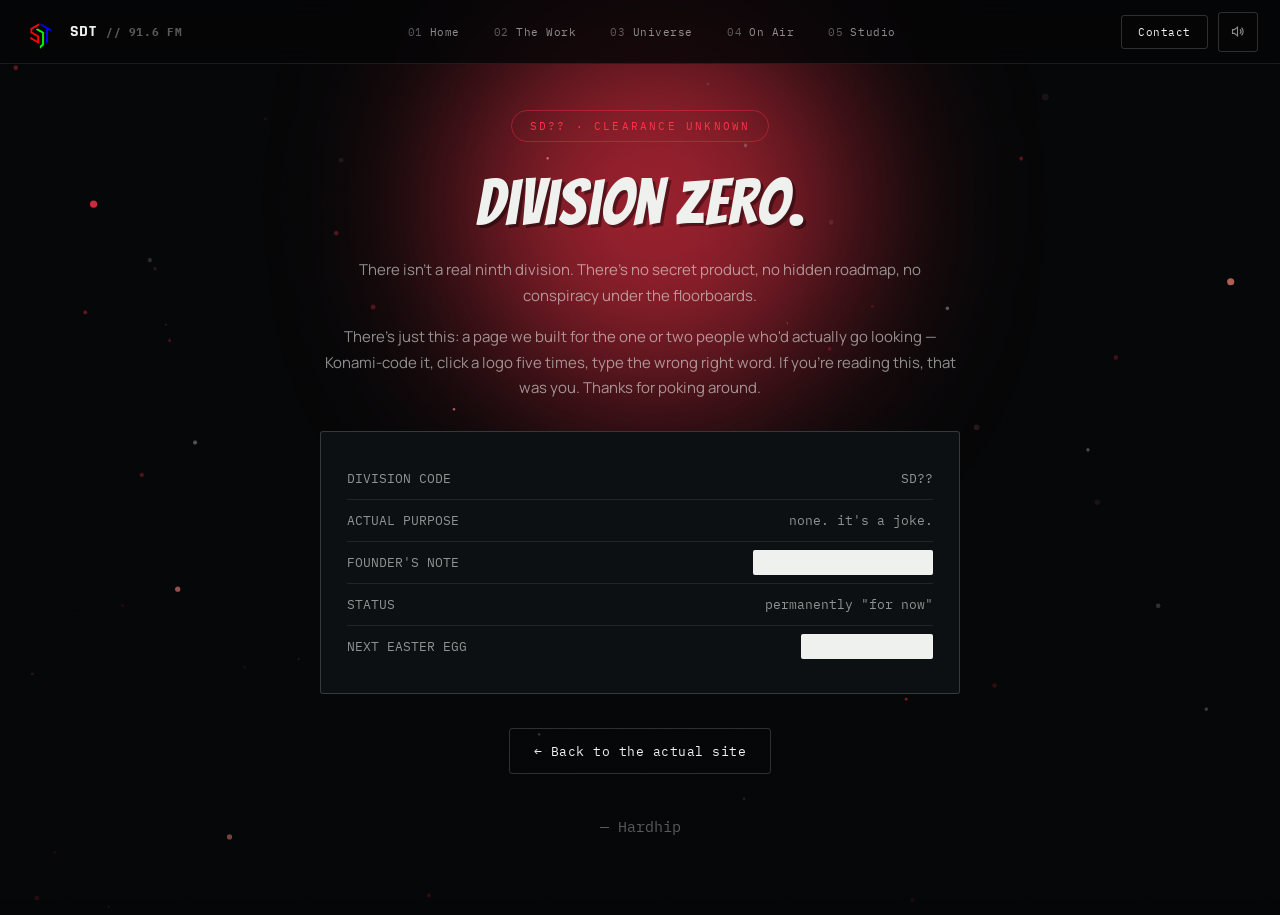
==== division-zero.html @ 91475825 "Add files via upload" ====
<!DOCTYPE html>
<html lang="en">
<head>
<meta charset="UTF-8">
<meta name="viewport" content="width=device-width, initial-scale=1.0, viewport-fit=cover">
<meta name="theme-color" content="#050607">
<title>SD?? — Classified</title>
<meta name="description" content="You shouldn't be here. Well — you should. Come on in.">
<meta name="robots" content="noindex, nofollow">
<link rel="stylesheet" href="css/base.css">
<style>
  body{background:#050607;}
  .dz-shell{min-height:100vh;min-height:100svh;display:flex;flex-direction:column;align-items:center;justify-content:center;
    text-align:center;padding:calc(110px + env(safe-area-inset-top,0)) 24px 60px;position:relative;overflow:hidden;}
  .dz-shell canvas{position:absolute;inset:0;width:100%;height:100%;z-index:0;}
  .dz-content{position:relative;z-index:2;max-width:640px;}
  .dz-stamp{font-family:'IBM Plex Mono';font-size:11px;letter-spacing:0.2em;color:var(--hot);border:1px solid rgba(255,51,72,0.4);
    padding:8px 18px;border-radius:99px;display:inline-block;margin-bottom:26px;}
  .dz-content h1{font-size:clamp(34px,7vw,64px);margin-bottom:20px;}
  .dz-content p{font-size:15px;margin-bottom:16px;}
  .dz-file{text-align:left;border:1px solid var(--line-strong);background:var(--panel);border-radius:var(--radius);
    padding:26px;margin-top:30px;font-family:'IBM Plex Mono';font-size:12.5px;color:var(--dim);line-height:2;}
  .dz-file .row{display:flex;justify-content:space-between;border-bottom:1px solid var(--line);padding:8px 0;}
  .dz-file .row:last-child{border-bottom:none;}
  .dz-file .redacted{background:var(--paper);color:var(--paper);border-radius:2px;padding:0 6px;}
  .dz-back{margin-top:34px;display:inline-flex;}
  .dz-foot{margin-top:40px;font-family:'IBM Plex Mono';font-size:10.5px;color:var(--dim-2);}
</style>
</head>
<body data-theme="division-zero">

<div class="dz-shell">
  <canvas id="dzCanvas"></canvas>
  <div class="dz-content">
    <span class="dz-stamp reveal in">SD?? · CLEARANCE UNKNOWN</span>
    <h1 class="reveal in">Division Zero.</h1>
    <p class="reveal in">There isn't a real ninth division. There's no secret product, no hidden roadmap, no conspiracy under the floorboards.</p>
    <p class="reveal in">There's just this: a page we built for the one or two people who'd actually go looking — Konami-code it, click a logo five times, type the wrong right word. If you're reading this, that was you. Thanks for poking around.</p>

    <div class="dz-file reveal">
      <div class="row"><span>DIVISION CODE</span><span>SD??</span></div>
      <div class="row"><span>ACTUAL PURPOSE</span><span>none. it's a joke.</span></div>
      <div class="row"><span>FOUNDER'S NOTE</span><span class="redacted">nice job finding this</span></div>
      <div class="row"><span>STATUS</span><span>permanently "for now"</span></div>
      <div class="row"><span>NEXT EASTER EGG</span><span class="redacted">not telling you</span></div>
    </div>

    <div class="dz-back">
      <a class="btn ghost" href="index.html">← Back to the actual site</a>
    </div>
    <p class="dz-foot">— Hardhip</p>
  </div>
</div>

<script src="js/shared.js"></script>
<script>
  (function(){
    const canvas = document.getElementById('dzCanvas');
    const ctx = canvas.getContext('2d');
    let W,H,dpr;
    function size(){
      dpr = Math.min(window.devicePixelRatio||1,2);
      W = window.innerWidth; H = window.innerHeight;
      canvas.width = W*dpr; canvas.height = H*dpr;
      ctx.setTransform(dpr,0,0,dpr,0,0);
    }
    size(); window.addEventListener('resize', size);
    const dots = Array.from({length:50}, ()=>({
      x:Math.random()*1400, y:Math.random()*900, r:0.7+Math.random()*1.8,
      vy:-(0.05+Math.random()*0.14), color: Math.random()>0.5 ? '#ff3348' : '#eef1ee', a:0.08+Math.random()*0.3
    }));
    function draw(){
      ctx.clearRect(0,0,W,H);
      dots.forEach(d=>{
        d.y += d.vy;
        if(d.y<-10){ d.y=H+10; d.x=Math.random()*W; }
        ctx.globalAlpha = d.a;
        ctx.fillStyle = d.color;
        ctx.beginPath(); ctx.arc(d.x,d.y,d.r,0,Math.PI*2); ctx.fill();
      });
      ctx.globalAlpha = 1;
      requestAnimationFrame(draw);
    }
    draw();
  })();
</script>
</body>
</html>
---- css/base.css ----
/* =========================================================
   SDT — SIGNAL IDENTITY
   Concept: this whole site is a frequency you've tuned into.
   SDT began as a channel broadcasting about other people's
   worlds before building its own — and "Volta," the studio's
   own universe, is literally a unit of electrical potential.
   Every recurring motif (waveform, tuner, static, channels)
   comes from that: broadcast + voltage, not generic sci-fi HUD.
========================================================= */

@import url('https://fonts.googleapis.com/css2?family=Bangers&family=Rajdhani:wght@500;600;700&family=Manrope:wght@400;500;600;700;800&family=IBM+Plex+Mono:wght@400;500;600&display=swap');

:root{
  --void:#050607;
  --panel:#0d1012;
  --panel-2:#12161a;
  --paper:#eef1ee;
  --dim:rgba(238,241,238,0.58);
  --dim-2:rgba(238,241,238,0.36);
  --line:rgba(238,241,238,0.09);
  --line-strong:rgba(238,241,238,0.18);

  --hot:#ff3348;    /* live / urgent / hostile */
  --cool:#2ea8ff;   /* system / info / ally */
  --charge:#3fe08a; /* active / go / stable */
  --volt:#ffc233;   /* power / energy / Volta */
  --deep:#7c6bff;   /* Volta Chronicles' own frequency — used only there */
  --amber:#ff9d5c;  /* division accent — SDAI */
  --rose:#ff77c9;   /* division accent — SDE */
  --teal:#22d3c8;   /* division accent — SDR&D */

  --max:1200px;
  --radius:3px;
}

*{box-sizing:border-box;-webkit-tap-highlight-color:transparent;}
html{scroll-behavior:smooth;-webkit-text-size-adjust:100%;text-size-adjust:100%;}
body{
  margin:0;
  background:var(--void);
  color:var(--paper);
  font-family:'Manrope',sans-serif;
  -webkit-font-smoothing:antialiased;
  overflow-x:hidden;
  touch-action:manipulation;
}
h1,h2,h3,h4{font-family:'Bangers',cursive,sans-serif;font-weight:400;margin:0;line-height:1.08;letter-spacing:0.015em;
  text-shadow:3px 3px 0 rgba(0,0,0,0.4);}
h3,h4{text-shadow:2px 2px 0 rgba(0,0,0,0.35);}
.mono{font-family:'IBM Plex Mono',monospace;}
a{color:inherit;text-decoration:none;}
img{display:block;max-width:100%;}
p{line-height:1.7;color:var(--dim);margin:0;}
.wrap{max-width:var(--max);margin:0 auto;padding:0 26px;}
::selection{background:var(--hot);color:var(--void);}
button{font-family:inherit;background:none;border:none;color:inherit;cursor:pointer;}

@media (prefers-reduced-motion: reduce){
  *{animation-duration:0.01ms !important; animation-iteration-count:1 !important; transition-duration:0.01ms !important; scroll-behavior:auto !important;}
}

/* ============ STATIC NOISE (ambient texture, very faint) ============ */
.static-veil{position:fixed;inset:0;z-index:1;pointer-events:none;opacity:0.035;mix-blend-mode:overlay;
  background-image:url("data:image/svg+xml,%3Csvg xmlns='http://www.w3.org/2000/svg' width='120' height='120'%3E%3Cfilter id='n'%3E%3CfeTurbulence type='fractalNoise' baseFrequency='0.9' numOctaves='2' stitchTiles='stitch'/%3E%3C/filter%3E%3Crect width='100%25' height='100%25' filter='url(%23n)'/%3E%3C/svg%3E");}
#bgfx{position:fixed;inset:0;z-index:0;pointer-events:none;width:100%;height:100%;}
main{position:relative;z-index:2;}

/* ============ BRIGHT LIVE BACKGROUND BLOBS (CSS-driven, GPU-cheap) ============ */
.bg-blobs{position:fixed;inset:0;z-index:0;overflow:hidden;pointer-events:none;}
.bg-blob{position:absolute;width:400px;height:400px;border-radius:50%;filter:blur(85px);
  opacity:0.6;mix-blend-mode:screen;transform:translate(-50%,-50%);will-change:transform;}
@keyframes blobDrift1{0%{transform:translate(-50%,-50%) translate(0,0);}50%{transform:translate(-50%,-50%) translate(7vw,9vh);}100%{transform:translate(-50%,-50%) translate(-5vw,-6vh);}}
@keyframes blobDrift2{0%{transform:translate(-50%,-50%) translate(0,0);}50%{transform:translate(-50%,-50%) translate(-9vw,6vh);}100%{transform:translate(-50%,-50%) translate(6vw,-8vh);}}
@keyframes blobDrift3{0%{transform:translate(-50%,-50%) translate(0,0);}50%{transform:translate(-50%,-50%) translate(5vw,-10vh);}100%{transform:translate(-50%,-50%) translate(-8vw,5vh);}}

/* ============ CHANNEL SWITCH TRANSITION (page nav) ============ */
#channelSwitch{position:fixed;inset:0;z-index:9998;background:var(--void);opacity:0;pointer-events:none;}
#channelSwitch.active{opacity:1;pointer-events:all;
  background-image:url("data:image/svg+xml,%3Csvg xmlns='http://www.w3.org/2000/svg' width='140' height='140'%3E%3Cfilter id='n'%3E%3CfeTurbulence type='fractalNoise' baseFrequency='0.85' numOctaves='3'/%3E%3C/filter%3E%3Crect width='100%25' height='100%25' filter='url(%23n)'/%3E%3C/svg%3E");
  animation:staticFlicker .32s steps(2) forwards;}
@keyframes staticFlicker{0%{opacity:0;}20%{opacity:1;}70%{opacity:1;}100%{opacity:1;}}

/* ============ TUNER STRIP (nav) ============ */
.tuner{position:fixed;top:0;left:0;right:0;z-index:100;display:flex;align-items:center;justify-content:space-between;
  padding:env(safe-area-inset-top,0) calc(22px + env(safe-area-inset-right,0)) 0 calc(22px + env(safe-area-inset-left,0));
  height:calc(64px + env(safe-area-inset-top,0));background:rgba(5,6,7,0.82);backdrop-filter:blur(10px);border-bottom:1px solid var(--line);}
.tuner .call-sign{display:flex;align-items:center;gap:10px;font-family:'Rajdhani';font-weight:700;font-size:16px;letter-spacing:0.02em;}
.tuner .call-sign .mark{width:38px;height:38px;flex:none;animation:navMarkPulse 3.4s ease-in-out infinite;}
@keyframes navMarkPulse{0%,100%{filter:drop-shadow(0 0 0 rgba(255,51,72,0));}50%{filter:drop-shadow(0 0 8px rgba(255,51,72,0.55));}}
.tuner .freq{font-family:'IBM Plex Mono';font-size:10.5px;color:var(--dim-2);letter-spacing:0.06em;}
.presets{display:none;gap:2px;}
@media(min-width:900px){.presets{display:flex;}}
.presets a{position:relative;padding:10px 16px;font-family:'IBM Plex Mono';font-size:11px;letter-spacing:0.05em;
  color:var(--dim);transition:color .2s, text-shadow .15s;}
.presets a .num{color:var(--dim-2);margin-right:7px;}
.presets a:hover{color:var(--paper);text-shadow:1.5px 0 rgba(255,51,72,0.7), -1.5px 0 rgba(46,168,255,0.7);}
.presets a.current{color:var(--paper);}
.presets a.current::after{content:'';position:absolute;left:16px;right:16px;bottom:6px;height:2px;background:var(--hot);}
.tuner-controls{display:flex;align-items:center;gap:0;}
.tuner-cta{font-family:'IBM Plex Mono';font-size:11px;letter-spacing:0.05em;border:1px solid var(--line-strong);
  padding:9px 16px;border-radius:var(--radius);transition:.2s;}
.tuner-cta:hover{border-color:var(--hot);color:var(--hot);}
.sound-toggle{display:flex;align-items:center;justify-content:center;width:40px;height:40px;border:1px solid var(--line-strong);
  border-radius:var(--radius);color:var(--dim);margin-left:10px;transition:.2s;flex:none;}
.sound-toggle:hover{color:var(--paper);border-color:var(--paper);}
.sound-toggle.muted{color:var(--dim-2);}
.sound-toggle.muted .wav1, .sound-toggle.muted .wav2{opacity:0.15;}
.tuner-menu-btn{display:flex;align-items:center;justify-content:center;width:40px;height:40px;background:none;border:1px solid var(--line-strong);border-radius:var(--radius);}
@media(min-width:900px){.tuner-menu-btn{display:none;}}
.tuner-menu-btn span{display:block;width:16px;height:1.5px;background:var(--paper);margin:3px 0;}
#mobileMenu{position:fixed;top:calc(64px + env(safe-area-inset-top,0));left:0;right:0;bottom:0;background:var(--void);
  z-index:99;display:none;flex-direction:column;padding:20px calc(26px + env(safe-area-inset-right,0)) calc(20px + env(safe-area-inset-bottom,0)) calc(26px + env(safe-area-inset-left,0));overflow-y:auto;}
#mobileMenu.open{display:flex;}
#mobileMenu a{padding:16px 0;border-bottom:1px solid var(--line);font-family:'IBM Plex Mono';font-size:14px;letter-spacing:0.04em;}
#mobileMenu a .num{color:var(--dim-2);margin-right:10px;}

/* ============ WAVEFORM DIVIDER (signature element) ============ */
.waveform-wrap{position:relative;height:64px;margin:0;overflow:hidden;}
.waveform-wrap canvas{width:100%;height:100%;display:block;}
.waveform-label{position:absolute;top:50%;left:26px;transform:translateY(-50%);font-family:'IBM Plex Mono';
  font-size:10px;letter-spacing:0.08em;color:var(--dim-2);background:var(--void);padding:0 10px;z-index:2;}

/* ============ BUTTONS & CHIPS ============ */
.btn{position:relative;display:inline-flex;align-items:center;gap:9px;padding:14px 24px;border-radius:var(--radius);
  font-family:'IBM Plex Mono';font-size:12.5px;letter-spacing:0.04em;border:1px solid var(--line-strong);
  transition:transform .15s cubic-bezier(.34,1.56,.64,1), border-color .15s, background .15s;}
.btn.pri{background:var(--paper);color:var(--void);border-color:var(--paper);font-weight:600;}
.btn.pri:hover{transform:translateY(-2px) scale(1.03);background:var(--hot);border-color:var(--hot);color:var(--void);
  text-shadow:1px 0 rgba(46,168,255,0.5), -1px 0 rgba(63,224,138,0.5);}
.btn.pri:active,.btn.ghost:active{transform:scale(0.94);}
.btn.ghost:hover{border-color:var(--paper);transform:translateY(-2px) scale(1.03);}
.btn.sm{padding:10px 16px;font-size:11px;}
.tag{display:inline-flex;align-items:center;gap:6px;font-family:'IBM Plex Mono';font-size:10.5px;letter-spacing:0.06em;
  color:var(--dim);border:1px solid var(--line-strong);border-radius:99px;padding:5px 12px;}
.tag .dot{width:6px;height:6px;border-radius:50%;background:var(--charge);}

/* ============ SECTION SHELL ============ */
section{padding:88px 0;position:relative;}
.head{max-width:680px;margin-bottom:44px;}
.head .freq-num{font-family:'IBM Plex Mono';font-size:11px;color:var(--hot);letter-spacing:0.08em;margin-bottom:12px;display:block;}
.head h2{font-size:clamp(28px,4.4vw,44px);}
.head p.lede{font-size:15.5px;margin-top:14px;max-width:600px;}

/* ============ CARD ============ */
.panel{background:var(--panel);border:1px solid var(--line);border-radius:var(--radius);padding:24px;
  position:relative;overflow:hidden;transition:border-color .2s, transform .25s ease;}
.panel:hover{border-color:var(--line-strong);transform:translateY(-3px);}
.panel::before{content:'';position:absolute;top:0;left:0;width:22px;height:2px;background:var(--hot);opacity:0;transition:opacity .2s;z-index:2;}
.panel:hover::before{opacity:1;}
.panel::after{content:'';position:absolute;top:0;left:-60%;width:40%;height:100%;
  background:linear-gradient(115deg, transparent, rgba(255,255,255,0.08), transparent);
  transform:skewX(-20deg);transition:left .6s ease;pointer-events:none;}
.panel:hover::after{left:120%;}

/* ============ REVEAL ============ */
.reveal{opacity:0;transform:translateY(14px);transition:opacity .5s ease, transform .5s ease;}
.reveal.in{opacity:1;transform:translateY(0);}

/* ============ FOOTER ============ */
footer{border-top:1px solid var(--line);padding:56px 0 26px;position:relative;z-index:2;background:var(--void);}
.foot-grid{display:grid;grid-template-columns:1fr;gap:32px;margin-bottom:40px;}
@media(min-width:760px){.foot-grid{grid-template-columns:1.3fr 1fr 1fr;}}
.foot-brand p{max-width:280px;margin-top:12px;font-size:13px;}
.foot-col h4{font-family:'IBM Plex Mono';font-size:10.5px;letter-spacing:0.08em;text-transform:uppercase;color:var(--dim-2);margin-bottom:14px;}
.foot-col a{display:block;font-size:13.5px;margin-bottom:10px;color:var(--dim);transition:.2s;}
.foot-col a:hover{color:var(--paper);}
.wa-link{display:flex;align-items:center;color:var(--charge) !important;}
.wa-link:hover{color:var(--paper) !important;}
.social-row{display:flex;gap:10px;margin-top:2px;flex-wrap:wrap;}
.social-icon{display:flex;align-items:center;justify-content:center;width:40px;height:40px;border:1px solid var(--line-strong);
  border-radius:var(--radius);color:var(--dim);transition:.2s;}
.social-icon:hover{color:var(--paper);border-color:var(--paper);transform:translateY(-2px);}
.social-pop-wrap{position:relative;display:inline-block;}
.social-pop{position:absolute;bottom:calc(100% + 10px);left:50%;transform:translateX(-50%) translateY(4px);
  background:var(--panel);border:1px solid var(--line-strong);
  color:var(--paper);font-family:'IBM Plex Mono';font-size:11px;padding:9px 14px;border-radius:8px;
  white-space:normal;max-width:min(240px, 80vw);width:max-content;text-align:center;
  opacity:0;pointer-events:none;transition:opacity .2s ease, transform .2s ease;z-index:20;}
.social-pop::after{content:'';position:absolute;top:100%;left:50%;transform:translateX(-50%);border:5px solid transparent;border-top-color:var(--panel);}
.social-pop-wrap:hover .social-pop, .social-pop-wrap.tapped .social-pop{opacity:1;transform:translateX(-50%) translateY(0);pointer-events:auto;}
.foot-bottom{display:flex;flex-wrap:wrap;justify-content:space-between;gap:10px;font-family:'IBM Plex Mono';
  font-size:10.5px;color:var(--dim-2);border-top:1px solid var(--line);padding-top:18px;}

/* ============ SCROLLBAR PROGRESS ============ */
#sigBar{position:fixed;top:0;left:0;height:2px;width:0%;z-index:200;background:var(--hot);}

/* ============ EASTER EGGS ============ */
.egg-sticker{
  position:absolute;z-index:500;font-family:'IBM Plex Mono';font-weight:600;font-size:12px;letter-spacing:0.02em;
  background:var(--volt);color:var(--void);padding:6px 13px;border-radius:6px;white-space:nowrap;
  box-shadow:0 4px 14px rgba(0,0,0,0.4);animation:eggPop .4s cubic-bezier(.2,1.7,.4,1) forwards;
  transition:opacity .5s ease;
}
@keyframes eggPop{0%{transform:scale(0.3) rotate(-8deg);opacity:0;}60%{transform:scale(1.1) rotate(3deg);opacity:1;}100%{transform:scale(1) rotate(-1deg);opacity:1;}}

.egg-override{position:fixed;inset:0;z-index:9997;pointer-events:none;overflow:hidden;background:var(--void);
  display:flex;align-items:center;justify-content:center;opacity:1;transition:opacity .5s ease;}
.egg-override.fade{opacity:0;}
.egg-noise{position:absolute;inset:0;opacity:0.16;
  background-image:url("data:image/svg+xml,%3Csvg xmlns='http://www.w3.org/2000/svg' width='140' height='140'%3E%3Cfilter id='n'%3E%3CfeTurbulence type='fractalNoise' baseFrequency='0.8' numOctaves='3'/%3E%3C/filter%3E%3Crect width='100%25' height='100%25' filter='url(%23n)'/%3E%3C/svg%3E");
  animation:eggNoiseFlicker .12s steps(2) infinite;}
@keyframes eggNoiseFlicker{0%,100%{opacity:0.1;}50%{opacity:0.22;}}
.egg-msg{position:relative;z-index:2;text-align:center;padding:24px;}
.egg-glitch{position:relative;display:inline-block;font-size:clamp(24px,5vw,44px);font-weight:700;letter-spacing:0.06em;color:var(--paper);}
.egg-glitch::before,.egg-glitch::after{content:attr(data-text);position:absolute;left:0;top:0;width:100%;overflow:hidden;}
.egg-glitch::before{color:var(--hot);animation:eggGlitchA 0.5s infinite linear alternate-reverse;clip-path:inset(0 0 55% 0);}
.egg-glitch::after{color:var(--cool);animation:eggGlitchB 0.4s infinite linear alternate-reverse;clip-path:inset(55% 0 0 0);}
@keyframes eggGlitchA{0%{transform:translate(0,0);}20%{transform:translate(-3px,1px);}40%{transform:translate(3px,-1px);}60%{transform:translate(-2px,0);}100%{transform:translate(2px,1px);}}
@keyframes eggGlitchB{0%{transform:translate(0,0);}25%{transform:translate(3px,-1px);}50%{transform:translate(-3px,1px);}75%{transform:translate(2px,0);}100%{transform:translate(-2px,-1px);}}
.egg-msg p{margin-top:18px;font-family:'IBM Plex Mono';font-size:12.5px;color:var(--dim);max-width:420px;}
.egg-pulse{position:absolute;top:-6vh;width:5px;height:5px;border-radius:50%;animation:eggPulseFall linear forwards;}
@keyframes eggPulseFall{to{transform:translateY(112vh);opacity:0.1;}}

.egg-toast{position:fixed;top:80px;left:50%;transform:translateX(-50%) translateY(-14px);z-index:600;
  background:var(--panel);border:1px solid var(--volt);color:var(--volt);font-size:11.5px;letter-spacing:0.06em;
  padding:10px 18px;border-radius:99px;opacity:0;transition:opacity .3s ease, transform .3s ease;}
.egg-toast.show{opacity:1;transform:translateX(-50%) translateY(0);}

body.volt-glitch{animation:voltShake .55s;}
body.volt-glitch::after{
  content:'';position:fixed;inset:0;z-index:590;pointer-events:none;background:rgba(255,194,51,0.08);
  animation:voltFlash .55s;
}
@keyframes voltShake{
  0%,100%{transform:translate(0,0);} 15%{transform:translate(-2px,1px);} 30%{transform:translate(2px,-1px);}
  45%{transform:translate(-3px,0);} 60%{transform:translate(3px,1px);} 75%{transform:translate(-1px,-1px);} 90%{transform:translate(1px,0);}
}
@keyframes voltFlash{0%{opacity:0;}10%{opacity:1;}100%{opacity:0;}}
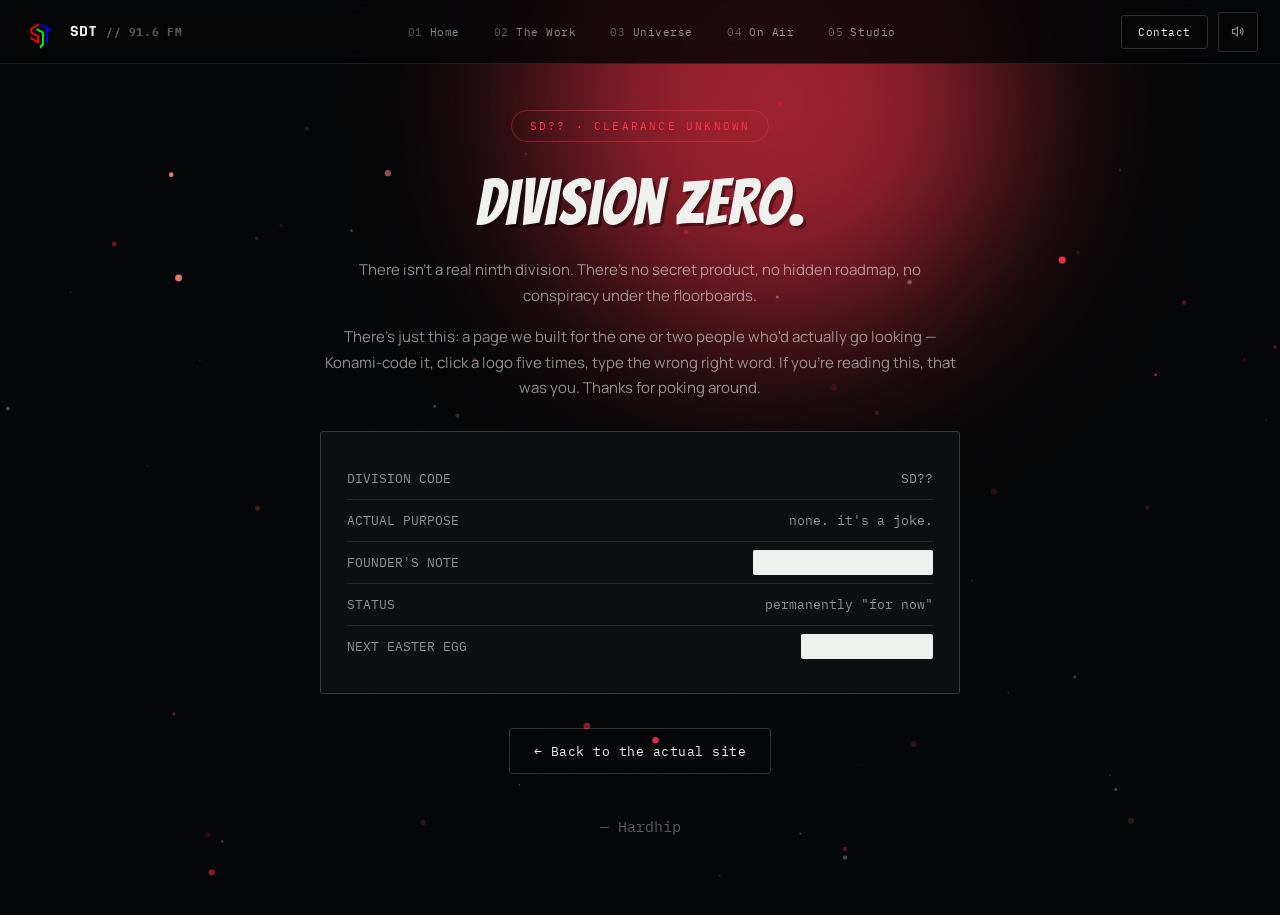
==== commit a6c5ee0d: "Update division-zero.html" ====
--- a/division-zero.html
+++ b/division-zero.html
@@ -8,6 +8,10 @@
 <meta name="description" content="You shouldn't be here. Well — you should. Come on in.">
 <meta name="robots" content="noindex, nofollow">
 <link rel="stylesheet" href="css/base.css">
+<link rel="apple-touch-icon" sizes="180x180" href="/assets/apple-touch-icon.png">
+<link rel="icon" type="image/png" sizes="32x32" href="/assets/favicon-32x32.png">
+<link rel="icon" type="image/png" sizes="16x16" href="/assets/favicon-16x16.png">
+<link rel="manifest" href="/assets/site.webmanifest">
 <style>
   body{background:#050607;}
   .dz-shell{min-height:100vh;min-height:100svh;display:flex;flex-direction:column;align-items:center;justify-content:center;
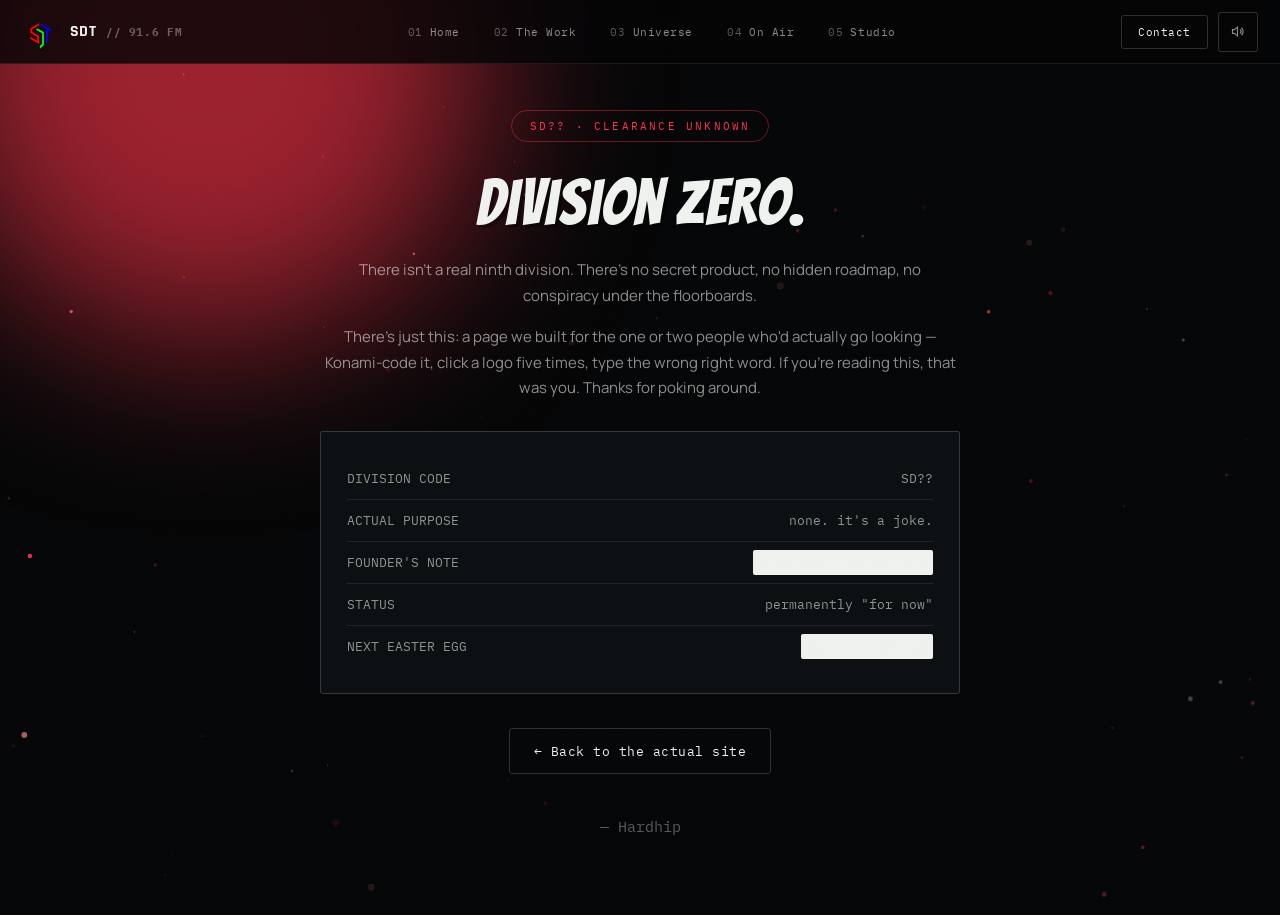
==== commit bc0512a0: "Update division-zero.html" ====
--- a/division-zero.html
+++ b/division-zero.html
@@ -12,6 +12,14 @@
 <link rel="icon" type="image/png" sizes="32x32" href="/assets/favicon-32x32.png">
 <link rel="icon" type="image/png" sizes="16x16" href="/assets/favicon-16x16.png">
 <link rel="manifest" href="/assets/site.webmanifest">
+<meta property="og:title" content="SUPER DUPER TECHNO">
+<meta property="og:description" content="You're Tuned In. Games, Software, Hardware, Networks, AI, and Original Storytelling.">
+<meta property="og:image" content="https://superdupertechno.com/assets/og-image.jpg">
+<meta property="og:url" content="https://superdupertechno.com">
+<meta property="og:type" content="website">
+
+<meta name="twitter:card" content="summary_large_image">
+<meta name="twitter:image" content="https://superdupertechno.com/assets/og-image.jpg">
 <style>
   body{background:#050607;}
   .dz-shell{min-height:100vh;min-height:100svh;display:flex;flex-direction:column;align-items:center;justify-content:center;
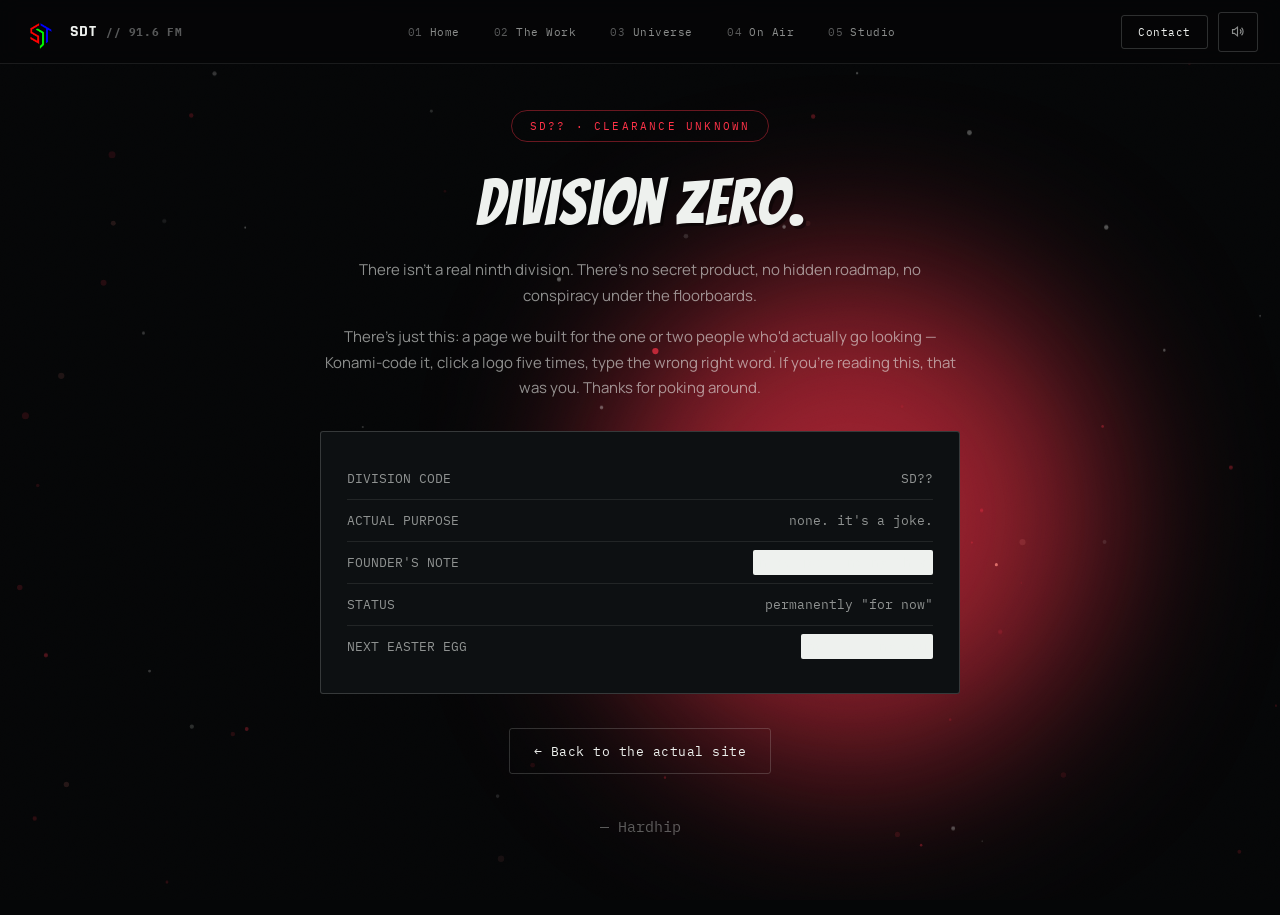
==== commit 2cfbfe8d: "Add files via upload" ====
--- a/division-zero.html
+++ b/division-zero.html
@@ -7,19 +7,8 @@
 <title>SD?? — Classified</title>
 <meta name="description" content="You shouldn't be here. Well — you should. Come on in.">
 <meta name="robots" content="noindex, nofollow">
+<link rel="icon" type="image/png" href="assets/sdt-color.png">
 <link rel="stylesheet" href="css/base.css">
-<link rel="apple-touch-icon" sizes="180x180" href="/assets/apple-touch-icon.png">
-<link rel="icon" type="image/png" sizes="32x32" href="/assets/favicon-32x32.png">
-<link rel="icon" type="image/png" sizes="16x16" href="/assets/favicon-16x16.png">
-<link rel="manifest" href="/assets/site.webmanifest">
-<meta property="og:title" content="SUPER DUPER TECHNO">
-<meta property="og:description" content="You're Tuned In. Games, Software, Hardware, Networks, AI, and Original Storytelling.">
-<meta property="og:image" content="https://superdupertechno.com/assets/og-image.jpg">
-<meta property="og:url" content="https://superdupertechno.com">
-<meta property="og:type" content="website">
-
-<meta name="twitter:card" content="summary_large_image">
-<meta name="twitter:image" content="https://superdupertechno.com/assets/og-image.jpg">
 <style>
   body{background:#050607;}
   .dz-shell{min-height:100vh;min-height:100svh;display:flex;flex-direction:column;align-items:center;justify-content:center;
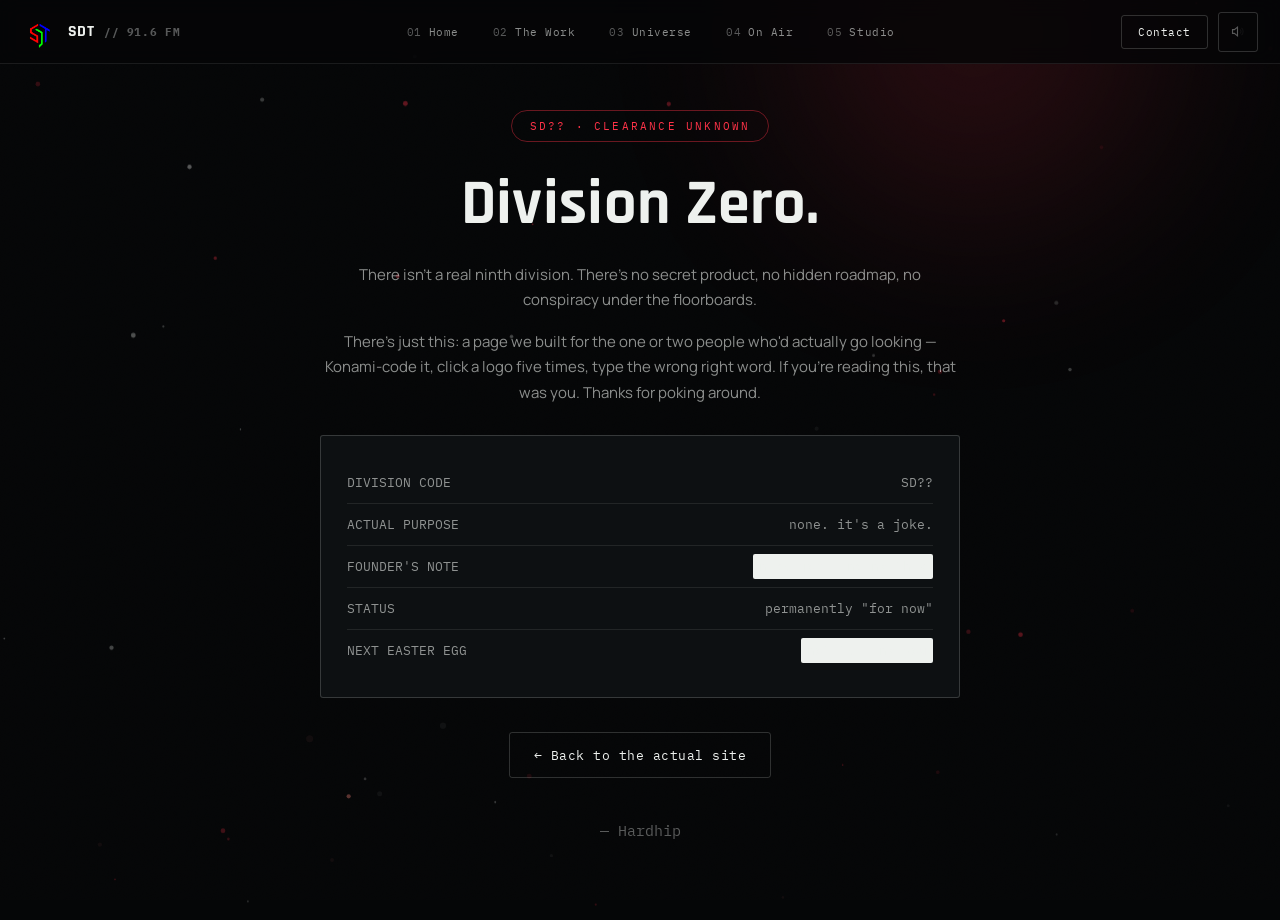
==== commit 5d27d307: "Add files via upload" ====
--- a/division-zero.html
+++ b/division-zero.html
@@ -7,7 +7,13 @@
 <title>SD?? — Classified</title>
 <meta name="description" content="You shouldn't be here. Well — you should. Come on in.">
 <meta name="robots" content="noindex, nofollow">
-<link rel="icon" type="image/png" href="assets/sdt-color.png">
+<link rel="icon" type="image/png" sizes="32x32" href="assets/favicon-32x32.png">
+<link rel="icon" type="image/png" sizes="16x16" href="assets/favicon-16x16.png">
+<link rel="shortcut icon" href="assets/favicon.ico">
+<link rel="apple-touch-icon" sizes="180x180" href="assets/apple-touch-icon.png">
+<link rel="icon" type="image/png" sizes="192x192" href="assets/android-chrome-192x192.png">
+<link rel="icon" type="image/png" sizes="512x512" href="assets/android-chrome-512x512.png">
+<link rel="manifest" href="assets/site.webmanifest">
 <link rel="stylesheet" href="css/base.css">
 <style>
   body{background:#050607;}
--- a/css/base.css
+++ b/css/base.css
@@ -8,7 +8,7 @@
    comes from that: broadcast + voltage, not generic sci-fi HUD.
 ========================================================= */
 
-@import url('https://fonts.googleapis.com/css2?family=Bangers&family=Rajdhani:wght@500;600;700&family=Manrope:wght@400;500;600;700;800&family=IBM+Plex+Mono:wght@400;500;600&display=swap');
+@import url('https://fonts.googleapis.com/css2?family=Rajdhani:wght@500;600;700&family=Manrope:wght@400;500;600;700;800&family=IBM+Plex+Mono:wght@400;500;600&display=swap');
 
 :root{
   --void:#050607;
@@ -44,9 +44,7 @@
   overflow-x:hidden;
   touch-action:manipulation;
 }
-h1,h2,h3,h4{font-family:'Bangers',cursive,sans-serif;font-weight:400;margin:0;line-height:1.08;letter-spacing:0.015em;
-  text-shadow:3px 3px 0 rgba(0,0,0,0.4);}
-h3,h4{text-shadow:2px 2px 0 rgba(0,0,0,0.35);}
+h1,h2,h3,h4{font-family:'Rajdhani',sans-serif;font-weight:700;margin:0;line-height:1.15;letter-spacing:0.005em;}
 .mono{font-family:'IBM Plex Mono',monospace;}
 a{color:inherit;text-decoration:none;}
 img{display:block;max-width:100%;}
@@ -65,10 +63,10 @@
 #bgfx{position:fixed;inset:0;z-index:0;pointer-events:none;width:100%;height:100%;}
 main{position:relative;z-index:2;}
 
-/* ============ BRIGHT LIVE BACKGROUND BLOBS (CSS-driven, GPU-cheap) ============ */
+/* ============ SUBTLE LIVE BACKGROUND ACCENT (CSS-driven, GPU-cheap) ============ */
 .bg-blobs{position:fixed;inset:0;z-index:0;overflow:hidden;pointer-events:none;}
-.bg-blob{position:absolute;width:400px;height:400px;border-radius:50%;filter:blur(85px);
-  opacity:0.6;mix-blend-mode:screen;transform:translate(-50%,-50%);will-change:transform;}
+.bg-blob{position:absolute;width:400px;height:400px;border-radius:50%;filter:blur(110px);
+  opacity:0.16;mix-blend-mode:normal;transform:translate(-50%,-50%);will-change:transform;}
 @keyframes blobDrift1{0%{transform:translate(-50%,-50%) translate(0,0);}50%{transform:translate(-50%,-50%) translate(7vw,9vh);}100%{transform:translate(-50%,-50%) translate(-5vw,-6vh);}}
 @keyframes blobDrift2{0%{transform:translate(-50%,-50%) translate(0,0);}50%{transform:translate(-50%,-50%) translate(-9vw,6vh);}100%{transform:translate(-50%,-50%) translate(6vw,-8vh);}}
 @keyframes blobDrift3{0%{transform:translate(-50%,-50%) translate(0,0);}50%{transform:translate(-50%,-50%) translate(5vw,-10vh);}100%{transform:translate(-50%,-50%) translate(-8vw,5vh);}}
@@ -85,15 +83,14 @@
   padding:env(safe-area-inset-top,0) calc(22px + env(safe-area-inset-right,0)) 0 calc(22px + env(safe-area-inset-left,0));
   height:calc(64px + env(safe-area-inset-top,0));background:rgba(5,6,7,0.82);backdrop-filter:blur(10px);border-bottom:1px solid var(--line);}
 .tuner .call-sign{display:flex;align-items:center;gap:10px;font-family:'Rajdhani';font-weight:700;font-size:16px;letter-spacing:0.02em;}
-.tuner .call-sign .mark{width:38px;height:38px;flex:none;animation:navMarkPulse 3.4s ease-in-out infinite;}
-@keyframes navMarkPulse{0%,100%{filter:drop-shadow(0 0 0 rgba(255,51,72,0));}50%{filter:drop-shadow(0 0 8px rgba(255,51,72,0.55));}}
+.tuner .call-sign .mark{width:36px;height:36px;flex:none;}
 .tuner .freq{font-family:'IBM Plex Mono';font-size:10.5px;color:var(--dim-2);letter-spacing:0.06em;}
 .presets{display:none;gap:2px;}
 @media(min-width:900px){.presets{display:flex;}}
 .presets a{position:relative;padding:10px 16px;font-family:'IBM Plex Mono';font-size:11px;letter-spacing:0.05em;
-  color:var(--dim);transition:color .2s, text-shadow .15s;}
+  color:var(--dim);transition:color .2s;}
 .presets a .num{color:var(--dim-2);margin-right:7px;}
-.presets a:hover{color:var(--paper);text-shadow:1.5px 0 rgba(255,51,72,0.7), -1.5px 0 rgba(46,168,255,0.7);}
+.presets a:hover{color:var(--paper);}
 .presets a.current{color:var(--paper);}
 .presets a.current::after{content:'';position:absolute;left:16px;right:16px;bottom:6px;height:2px;background:var(--hot);}
 .tuner-controls{display:flex;align-items:center;gap:0;}
@@ -123,12 +120,11 @@
 /* ============ BUTTONS & CHIPS ============ */
 .btn{position:relative;display:inline-flex;align-items:center;gap:9px;padding:14px 24px;border-radius:var(--radius);
   font-family:'IBM Plex Mono';font-size:12.5px;letter-spacing:0.04em;border:1px solid var(--line-strong);
-  transition:transform .15s cubic-bezier(.34,1.56,.64,1), border-color .15s, background .15s;}
+  transition:transform .15s ease, border-color .15s, background .15s, color .15s;}
 .btn.pri{background:var(--paper);color:var(--void);border-color:var(--paper);font-weight:600;}
-.btn.pri:hover{transform:translateY(-2px) scale(1.03);background:var(--hot);border-color:var(--hot);color:var(--void);
-  text-shadow:1px 0 rgba(46,168,255,0.5), -1px 0 rgba(63,224,138,0.5);}
-.btn.pri:active,.btn.ghost:active{transform:scale(0.94);}
-.btn.ghost:hover{border-color:var(--paper);transform:translateY(-2px) scale(1.03);}
+.btn.pri:hover{transform:translateY(-2px);background:var(--hot);border-color:var(--hot);color:#fff;}
+.btn.pri:active,.btn.ghost:active{transform:scale(0.97);}
+.btn.ghost:hover{border-color:var(--paper);transform:translateY(-2px);}
 .btn.sm{padding:10px 16px;font-size:11px;}
 .tag{display:inline-flex;align-items:center;gap:6px;font-family:'IBM Plex Mono';font-size:10.5px;letter-spacing:0.06em;
   color:var(--dim);border:1px solid var(--line-strong);border-radius:99px;padding:5px 12px;}
@@ -143,14 +139,10 @@
 
 /* ============ CARD ============ */
 .panel{background:var(--panel);border:1px solid var(--line);border-radius:var(--radius);padding:24px;
-  position:relative;overflow:hidden;transition:border-color .2s, transform .25s ease;}
-.panel:hover{border-color:var(--line-strong);transform:translateY(-3px);}
+  position:relative;overflow:hidden;transition:border-color .2s, transform .2s ease;}
+.panel:hover{border-color:var(--line-strong);transform:translateY(-2px);}
 .panel::before{content:'';position:absolute;top:0;left:0;width:22px;height:2px;background:var(--hot);opacity:0;transition:opacity .2s;z-index:2;}
 .panel:hover::before{opacity:1;}
-.panel::after{content:'';position:absolute;top:0;left:-60%;width:40%;height:100%;
-  background:linear-gradient(115deg, transparent, rgba(255,255,255,0.08), transparent);
-  transform:skewX(-20deg);transition:left .6s ease;pointer-events:none;}
-.panel:hover::after{left:120%;}
 
 /* ============ REVEAL ============ */
 .reveal{opacity:0;transform:translateY(14px);transition:opacity .5s ease, transform .5s ease;}
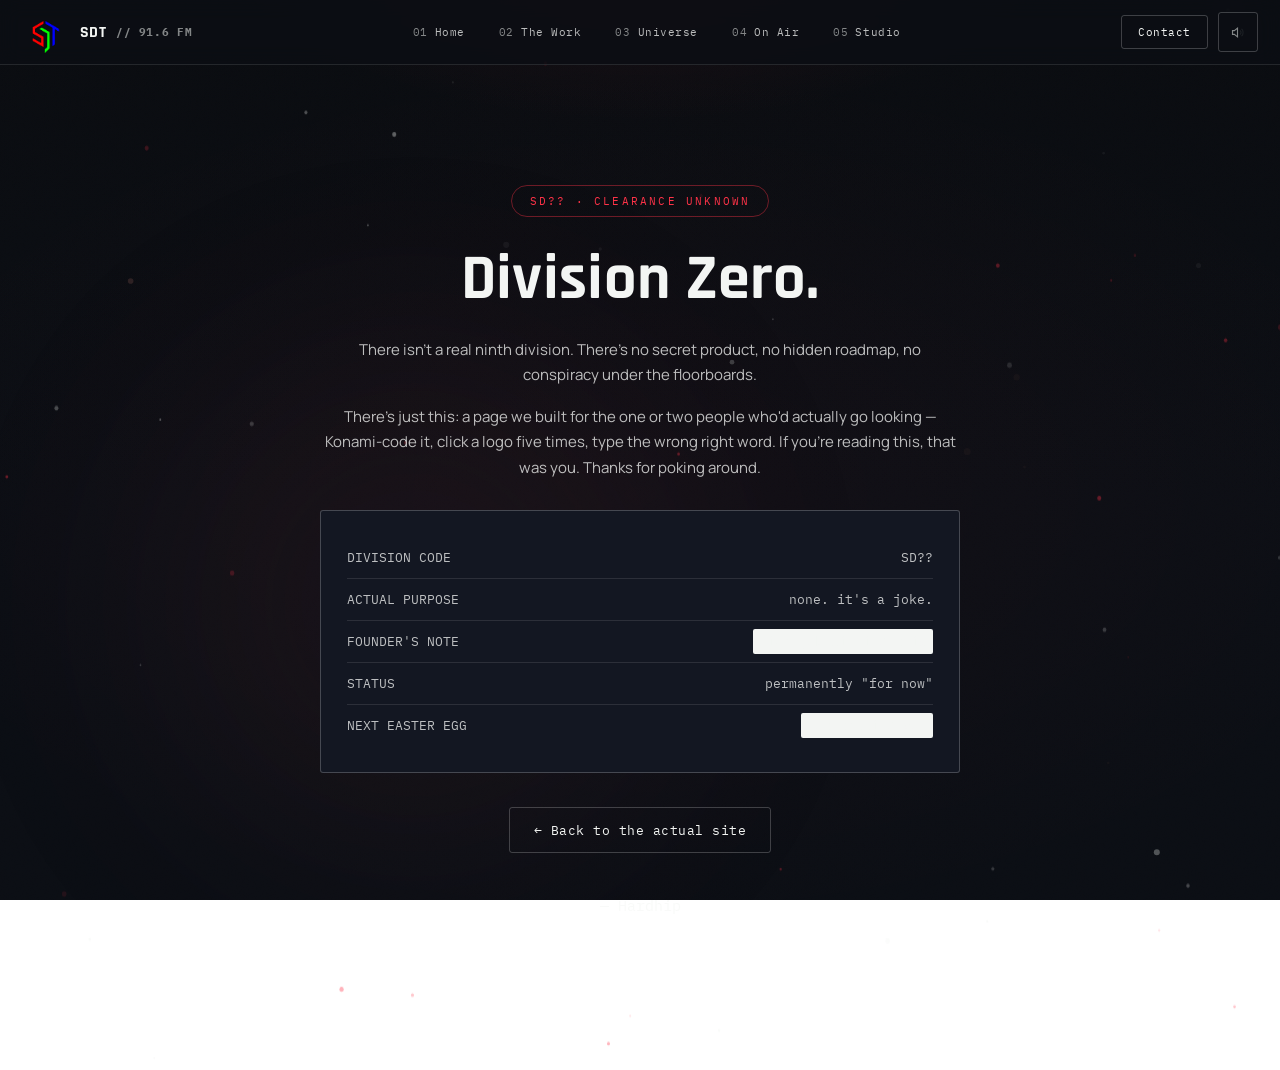
==== commit 3dcb1b89: "Add files via upload" ====
--- a/division-zero.html
+++ b/division-zero.html
@@ -3,7 +3,7 @@
 <head>
 <meta charset="UTF-8">
 <meta name="viewport" content="width=device-width, initial-scale=1.0, viewport-fit=cover">
-<meta name="theme-color" content="#050607">
+<meta name="theme-color" content="#0b0e14">
 <title>SD?? — Classified</title>
 <meta name="description" content="You shouldn't be here. Well — you should. Come on in.">
 <meta name="robots" content="noindex, nofollow">
@@ -16,7 +16,7 @@
 <link rel="manifest" href="assets/site.webmanifest">
 <link rel="stylesheet" href="css/base.css">
 <style>
-  body{background:#050607;}
+  body{background:#0b0e14;}
   .dz-shell{min-height:100vh;min-height:100svh;display:flex;flex-direction:column;align-items:center;justify-content:center;
     text-align:center;padding:calc(110px + env(safe-area-inset-top,0)) 24px 60px;position:relative;overflow:hidden;}
   .dz-shell canvas{position:absolute;inset:0;width:100%;height:100%;z-index:0;}
@@ -27,7 +27,7 @@
   .dz-content p{font-size:15px;margin-bottom:16px;}
   .dz-file{text-align:left;border:1px solid var(--line-strong);background:var(--panel);border-radius:var(--radius);
     padding:26px;margin-top:30px;font-family:'IBM Plex Mono';font-size:12.5px;color:var(--dim);line-height:2;}
-  .dz-file .row{display:flex;justify-content:space-between;border-bottom:1px solid var(--line);padding:8px 0;}
+  .dz-file .row{display:flex;flex-wrap:wrap;justify-content:space-between;gap:4px 12px;border-bottom:1px solid var(--line);padding:8px 0;}
   .dz-file .row:last-child{border-bottom:none;}
   .dz-file .redacted{background:var(--paper);color:var(--paper);border-radius:2px;padding:0 6px;}
   .dz-back{margin-top:34px;display:inline-flex;}
--- a/css/base.css
+++ b/css/base.css
@@ -11,14 +11,14 @@
 @import url('https://fonts.googleapis.com/css2?family=Rajdhani:wght@500;600;700&family=Manrope:wght@400;500;600;700;800&family=IBM+Plex+Mono:wght@400;500;600&display=swap');
 
 :root{
-  --void:#050607;
-  --panel:#0d1012;
-  --panel-2:#12161a;
-  --paper:#eef1ee;
-  --dim:rgba(238,241,238,0.58);
-  --dim-2:rgba(238,241,238,0.36);
-  --line:rgba(238,241,238,0.09);
-  --line-strong:rgba(238,241,238,0.18);
+  --void:#0b0e14;
+  --panel:#131722;
+  --panel-2:#181d2a;
+  --paper:#f3f5f3;
+  --dim:rgba(243,245,243,0.76);
+  --dim-2:rgba(243,245,243,0.52);
+  --line:rgba(243,245,243,0.11);
+  --line-strong:rgba(243,245,243,0.22);
 
   --hot:#ff3348;    /* live / urgent / hostile */
   --cool:#2ea8ff;   /* system / info / ally */
@@ -33,7 +33,69 @@
   --radius:3px;
 }
 
-*{box-sizing:border-box;-webkit-tap-highlight-color:transparent;}
+/* ============ PER-PAGE BACKGROUNDS — one system, six frequencies ============
+   Static layered gradients only: no blur filters, no blend modes, nothing
+   that repaints per frame. Each page keeps its own accent (matches the
+   nav dot / division colors already in use) so the whole site reads as
+   one consistent identity instead of six unrelated redesigns. Movement
+   still comes from the existing particle canvas + drifting blobs on top —
+   this layer is just the fixed, GPU-free backdrop underneath. */
+body[data-theme="home"]{
+  background:
+    radial-gradient(ellipse 70% 48% at 14% -8%, rgba(255,51,72,0.11), transparent 60%),
+    radial-gradient(ellipse 62% 44% at 92% 6%, rgba(46,168,255,0.08), transparent 58%),
+    radial-gradient(ellipse 80% 55% at 50% 106%, rgba(255,51,72,0.06), transparent 62%),
+    linear-gradient(180deg, #12100f 0%, #0e1015 42%, #0b0e14 100%);
+  background-attachment:fixed;
+}
+/* Mobile gets its own pass instead of the desktop gradient squeezed into a
+   tall narrow viewport — the wide ellipses above were tuned for a landscape
+   canvas and end up as one flat smear on a phone. This version uses gradients
+   shaped for a tall aspect ratio, and drops background-attachment:fixed
+   (a known scroll-jank cause on iOS Safari). Desktop above is untouched. */
+@media(max-width:760px){
+  body[data-theme="home"]{
+    background:
+      radial-gradient(ellipse 130% 22% at 50% 0%, rgba(255,51,72,0.13), transparent 58%),
+      radial-gradient(ellipse 110% 20% at 50% 100%, rgba(46,168,255,0.09), transparent 60%),
+      linear-gradient(180deg, #100d0c 0%, #0e1015 46%, #0b0e14 100%);
+    background-attachment:scroll;
+  }
+  body[data-theme="home"] .bg-blobs{opacity:0.55;}
+}
+body[data-theme="work"]{
+  background:
+    radial-gradient(ellipse 74% 50% at 12% -6%, rgba(255,194,51,0.09), transparent 60%),
+    radial-gradient(ellipse 68% 46% at 92% 10%, rgba(46,168,255,0.10), transparent 58%),
+    radial-gradient(ellipse 84% 55% at 50% 108%, rgba(34,211,200,0.05), transparent 62%),
+    linear-gradient(180deg, #0e1013 0%, #0f1218 42%, #0b0e14 100%);
+  background-attachment:fixed;
+}
+body[data-theme="onair"]{
+  background:
+    radial-gradient(ellipse 70% 48% at 20% -8%, rgba(63,224,138,0.11), transparent 60%),
+    radial-gradient(ellipse 62% 44% at 88% 8%, rgba(46,168,255,0.06), transparent 58%),
+    radial-gradient(ellipse 80% 55% at 50% 106%, rgba(63,224,138,0.06), transparent 62%),
+    linear-gradient(180deg, #0d1210 0%, #0e1116 42%, #0b0e14 100%);
+  background-attachment:fixed;
+}
+body[data-theme="studio"]{
+  background:
+    radial-gradient(ellipse 72% 50% at 18% -6%, rgba(255,157,92,0.11), transparent 60%),
+    radial-gradient(ellipse 62% 44% at 90% 8%, rgba(255,119,201,0.06), transparent 58%),
+    radial-gradient(ellipse 82% 55% at 50% 106%, rgba(255,194,51,0.05), transparent 62%),
+    linear-gradient(180deg, #12100e 0%, #100f15 42%, #0b0e14 100%);
+  background-attachment:fixed;
+}
+body[data-theme="division-zero"]{
+  background:
+    radial-gradient(ellipse 55% 38% at 50% -10%, rgba(255,51,72,0.10), transparent 62%),
+    radial-gradient(ellipse 90% 70% at 50% 55%, rgba(255,51,72,0.03), transparent 70%),
+    linear-gradient(180deg, #0a0c10 0%, #0b0e14 55%, #0b0e14 100%);
+  background-attachment:fixed;
+}
+/* universe already has its own richer treatment set directly in universe.html —
+   left as-is since it's already tuned and mobile-safe */
 html{scroll-behavior:smooth;-webkit-text-size-adjust:100%;text-size-adjust:100%;}
 body{
   margin:0;
@@ -59,14 +121,19 @@
 
 /* ============ STATIC NOISE (ambient texture, very faint) ============ */
 .static-veil{position:fixed;inset:0;z-index:1;pointer-events:none;opacity:0.035;mix-blend-mode:overlay;
-  background-image:url("data:image/svg+xml,%3Csvg xmlns='http://www.w3.org/2000/svg' width='120' height='120'%3E%3Cfilter id='n'%3E%3CfeTurbulence type='fractalNoise' baseFrequency='0.9' numOctaves='2' stitchTiles='stitch'/%3E%3C/filter%3E%3Crect width='100%25' height='100%25' filter='url(%23n)'/%3E%3C/svg%3E");}
+  background-image:url("data:image/svg+xml,%3Csvg xmlns='http://www.w3.org/2000/svg' width='120' height='120'%3E%3Cfilter id='n'%3E%3CfeTurbulence type='fractalNoise' baseFrequency='0.9' numOctaves='2' stitchTiles='stitch'/%3E%3C/filter%3E%3Crect width='100%25' height='100%25' filter='url(%23n)'/%3E%3C/svg%3E");
+  animation:crtFlicker 6s steps(1) infinite;}
+@keyframes crtFlicker{
+  0%,100%{opacity:0.035;} 89%{opacity:0.035;} 90%{opacity:0.07;} 91%{opacity:0.02;}
+  92%{opacity:0.05;} 93%{opacity:0.035;} 96%{opacity:0.035;} 97%{opacity:0.06;} 98%{opacity:0.035;}
+}
 #bgfx{position:fixed;inset:0;z-index:0;pointer-events:none;width:100%;height:100%;}
 main{position:relative;z-index:2;}
 
 /* ============ SUBTLE LIVE BACKGROUND ACCENT (CSS-driven, GPU-cheap) ============ */
 .bg-blobs{position:fixed;inset:0;z-index:0;overflow:hidden;pointer-events:none;}
-.bg-blob{position:absolute;width:400px;height:400px;border-radius:50%;filter:blur(110px);
-  opacity:0.16;mix-blend-mode:normal;transform:translate(-50%,-50%);will-change:transform;}
+.bg-blob{position:absolute;width:400px;height:400px;border-radius:50%;filter:blur(130px);
+  opacity:0.10;mix-blend-mode:normal;transform:translate(-50%,-50%);will-change:transform;}
 @keyframes blobDrift1{0%{transform:translate(-50%,-50%) translate(0,0);}50%{transform:translate(-50%,-50%) translate(7vw,9vh);}100%{transform:translate(-50%,-50%) translate(-5vw,-6vh);}}
 @keyframes blobDrift2{0%{transform:translate(-50%,-50%) translate(0,0);}50%{transform:translate(-50%,-50%) translate(-9vw,6vh);}100%{transform:translate(-50%,-50%) translate(6vw,-8vh);}}
 @keyframes blobDrift3{0%{transform:translate(-50%,-50%) translate(0,0);}50%{transform:translate(-50%,-50%) translate(5vw,-10vh);}100%{transform:translate(-50%,-50%) translate(-8vw,5vh);}}
@@ -81,9 +148,9 @@
 /* ============ TUNER STRIP (nav) ============ */
 .tuner{position:fixed;top:0;left:0;right:0;z-index:100;display:flex;align-items:center;justify-content:space-between;
   padding:env(safe-area-inset-top,0) calc(22px + env(safe-area-inset-right,0)) 0 calc(22px + env(safe-area-inset-left,0));
-  height:calc(64px + env(safe-area-inset-top,0));background:rgba(5,6,7,0.82);backdrop-filter:blur(10px);border-bottom:1px solid var(--line);}
+  height:calc(64px + env(safe-area-inset-top,0));background:rgba(11,14,20,0.82);backdrop-filter:blur(10px);border-bottom:1px solid var(--line);}
 .tuner .call-sign{display:flex;align-items:center;gap:10px;font-family:'Rajdhani';font-weight:700;font-size:16px;letter-spacing:0.02em;}
-.tuner .call-sign .mark{width:36px;height:36px;flex:none;}
+.tuner .call-sign .mark{width:48px;height:48px;flex:none;}
 .tuner .freq{font-family:'IBM Plex Mono';font-size:10.5px;color:var(--dim-2);letter-spacing:0.06em;}
 .presets{display:none;gap:2px;}
 @media(min-width:900px){.presets{display:flex;}}
@@ -148,6 +215,49 @@
 .reveal{opacity:0;transform:translateY(14px);transition:opacity .5s ease, transform .5s ease;}
 .reveal.in{opacity:1;transform:translateY(0);}
 
+/* ============ MINI EQUALIZER — reusable "live" indicator ============ */
+.eq-mini{display:inline-flex;align-items:flex-end;gap:2px;height:11px;margin-left:6px;vertical-align:middle;}
+.eq-mini span{width:2.5px;background:currentColor;border-radius:1px;transform-origin:bottom;animation:eqBarMini 1s ease-in-out infinite;}
+.eq-mini span:nth-child(1){height:40%;animation-delay:-0.9s;}
+.eq-mini span:nth-child(2){height:100%;animation-delay:-0.5s;}
+.eq-mini span:nth-child(3){height:65%;animation-delay:-0.2s;}
+@keyframes eqBarMini{0%,100%{transform:scaleY(0.35);}50%{transform:scaleY(1);}}
+
+/* ============ MOBILE SWIPE DECK — shared across every page ============
+   Opt-in utility: add class="deck-mobile" to any card grid and on phones
+   it becomes a horizontal snap-scroll deck instead of a stacked column.
+   Add deck-tight/deck-wide to tune card width. Pair with a .deck-hint for
+   a one-line "swipe" nudge that only shows on touch-width screens. */
+@media(max-width:639px){
+  .deck-mobile{
+    display:flex !important;
+    grid-template-columns:unset !important;
+    overflow-x:auto;
+    scroll-snap-type:x mandatory;
+    -webkit-overflow-scrolling:touch;
+    gap:10px !important;
+    background:none !important;
+    border:none !important;
+    padding:4px 26px 8px;
+    margin:0 -26px;
+    scrollbar-width:none;
+  }
+  .deck-mobile::-webkit-scrollbar{display:none;}
+  .deck-mobile > *{
+    flex:0 0 76vw;
+    scroll-snap-align:center;
+    border:1px solid var(--line);
+    border-radius:var(--radius);
+  }
+  .deck-mobile.deck-tight > *{flex-basis:56vw;}
+  .deck-mobile.deck-wide > *{flex-basis:86vw;}
+}
+.deck-hint{display:none;align-items:center;justify-content:center;gap:8px;
+  font-family:'IBM Plex Mono';font-size:10px;color:var(--dim-2);letter-spacing:0.04em;margin:0 0 14px;}
+.deck-hint .arrow{display:inline-block;animation:deckHintNudge 1.6s ease-in-out infinite;}
+@keyframes deckHintNudge{0%,100%{transform:translateX(0);opacity:0.5;}50%{transform:translateX(6px);opacity:1;}}
+@media(max-width:639px){.deck-hint{display:flex;}}
+
 /* ============ FOOTER ============ */
 footer{border-top:1px solid var(--line);padding:56px 0 26px;position:relative;z-index:2;background:var(--void);}
 .foot-grid{display:grid;grid-template-columns:1fr;gap:32px;margin-bottom:40px;}
@@ -218,3 +328,28 @@
   45%{transform:translate(-3px,0);} 60%{transform:translate(3px,1px);} 75%{transform:translate(-1px,-1px);} 90%{transform:translate(1px,0);}
 }
 @keyframes voltFlash{0%{opacity:0;}10%{opacity:1;}100%{opacity:0;}}
+
+/* ============ TERMINAL MODE — press ~ anywhere on the site ============ */
+#sdtTerminal{position:fixed;inset:0;z-index:9990;background:rgba(11,14,20,0.86);backdrop-filter:blur(6px);
+  display:none;align-items:center;justify-content:center;padding:20px;}
+#sdtTerminal.open{display:flex;}
+.term-window{width:100%;max-width:640px;max-height:76vh;background:var(--panel);border:1px solid var(--line-strong);
+  border-radius:8px;overflow:hidden;display:flex;flex-direction:column;box-shadow:0 24px 70px rgba(0,0,0,0.55);
+  animation:termIn .22s cubic-bezier(.2,1.4,.4,1);}
+@keyframes termIn{0%{opacity:0;transform:scale(0.96) translateY(8px);}100%{opacity:1;transform:scale(1) translateY(0);}}
+.term-titlebar{display:flex;align-items:center;gap:8px;padding:11px 14px;border-bottom:1px solid var(--line);
+  font-family:'IBM Plex Mono';font-size:10px;color:var(--dim-2);letter-spacing:0.06em;flex:none;}
+.term-dot{width:9px;height:9px;border-radius:50%;flex:none;}
+.term-title-txt{margin-left:4px;}
+.term-close{margin-left:auto;color:var(--dim-2);font-family:'IBM Plex Mono';font-size:10px;cursor:pointer;padding:4px 8px;}
+.term-close:hover{color:var(--paper);}
+.term-body{flex:1;overflow-y:auto;padding:16px 18px;font-family:'IBM Plex Mono';font-size:12.5px;line-height:1.75;color:var(--charge);}
+.term-line{white-space:pre-wrap;word-break:break-word;}
+.term-line.cmd{color:var(--paper);}
+.term-line.cmd::before{content:'❯ ';color:var(--dim-2);}
+.term-line.err{color:var(--hot);}
+.term-line.dim{color:var(--dim-2);}
+.term-inputrow{display:flex;align-items:center;gap:9px;padding:12px 18px;border-top:1px solid var(--line);flex:none;}
+.term-prompt{color:var(--charge);font-family:'IBM Plex Mono';font-size:12.5px;}
+.term-input{flex:1;min-width:0;background:none;border:none;outline:none;color:var(--paper);
+  font-family:'IBM Plex Mono';font-size:12.5px;caret-color:var(--charge);}
